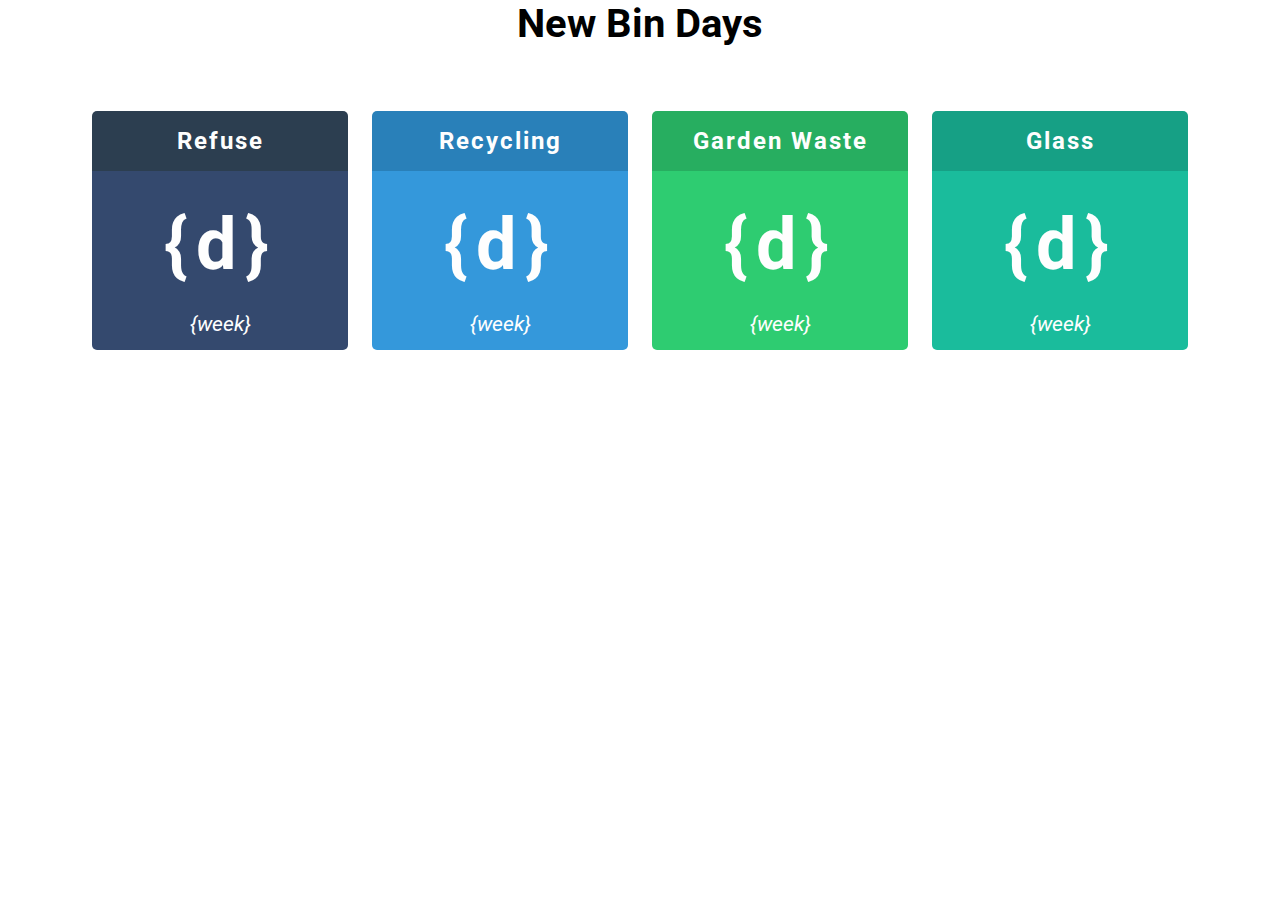
==== out/template-back.html @ d25695d5 "Reworked HTML and CSS to be spread across two pages" ====
<!DOCTYPE html>
<html>
    <head>
        <meta charset="utf-8">
        <link rel="stylesheet" type="text/css" href="css/style.css">
    </head>
    <body>
        <div class="calendar">
            <h1>New Bin Days</h1>
            <div class="calendar-table">
                <div class="block refuse fl">
                    <h2 class="title">Refuse</h2>
                    <div class="content">
                        <p class="day">
                            <span>{d}</span>
                        </p>
                        <p class="week">{week}</p>
                    </div>
                </div>
                <div class="block recycling fl">
                    <h2 class="title">Recycling</h2>
                    <div class="content">
                        <p class="day">
                            <span>{d}</span>
                        </p>
                        <p class="week">{week}</p>
                    </div>
                </div>
                <div class="block garden fl">
                    <h2 class="title">Garden Waste</h2>
                    <div class="content">
                        <p class="day">
                            <span>{d}</span>
                        </p>
                        <p class="week">{week}</p>
                    </div>
                </div>
                <div class="block glass fl">
                    <h2 class="title">Glass</h2>
                    <div class="content">
                        <p class="day">
                            <span>{d}</span>
                        </p>
                        <p class="week">{week}</p>
                    </div>
                </div>
            </div>
        </div>
    </body>
</html>
---- out/css/style.css ----
@import url('https://fonts.googleapis.com/css?family=Roboto');

* {
    margin: 0;
    padding: 0;
    font-family: "Roboto", sans-serif;
    vertical-align: baseline;
    -webkit-box-sizing: border-box;
    -moz-box-sizing: border-box;
    box-sizing: border-box;
}

/* Address CSS */
.stamp {
    position: absolute;
    top: 5px;
    right: 5px;
    max-height: 80px;
    max-width: 80px;
}

.address {
    font-size: 16pt;
    position: relative;
    text-align: justify;
    text-align-last: center;
    padding-top: 10%;
    line-height: 2.5;
}

/* Calendar CSS */
.calendar h1 {
    font-size: 2.5em;
    position: relative;
    text-align: justify;
    text-align-last: center;
    margin-bottom: 5%;
}

.calendar-table {
    width: 100%;
    text-align: center;
    line-height: 1.5;
    font-size: 16px;
    margin-left: auto;
    margin-right: auto;
}

.fl {
    display: inline-block;
}

.block {
    width: 20%;
    margin: 0 10px;
    overflow: hidden;
    -webkit-border-radius: 5px;
    -moz-border-radius: 5px;
}

.title {
    font-size: 18pt;
    color: #FEFEFE;
    line-height: 2.5;
    letter-spacing: 2px;
}

.content {
    position: relative;
    color: #FEFEFE;
    padding: 20px 0px 10px 0px;
}

.day {
    position: relative;
    display: inline-block;
    margin-bottom: 0.62rem;
}

.day span {
    font-size: 4.5rem;
    letter-spacing: 8px;
    font-weight: bold;
}

.week {
    font-style: italic;
    font-size: 1.3rem;
}

.refuse .title {
    background: #2C3E50;
}

.refuse .content {
    background: #34496E;
}

.recycling .title {
	background: #2980B9;
}

.recycling .content {
	background: #3498DB;
}

.garden .title {
	background: #27AE60;
}

.garden .content {
	background: #2ECC71;
}

.glass .title {
	background: #16A085;
}

.glass .content {
	background: #1ABC9C;
}
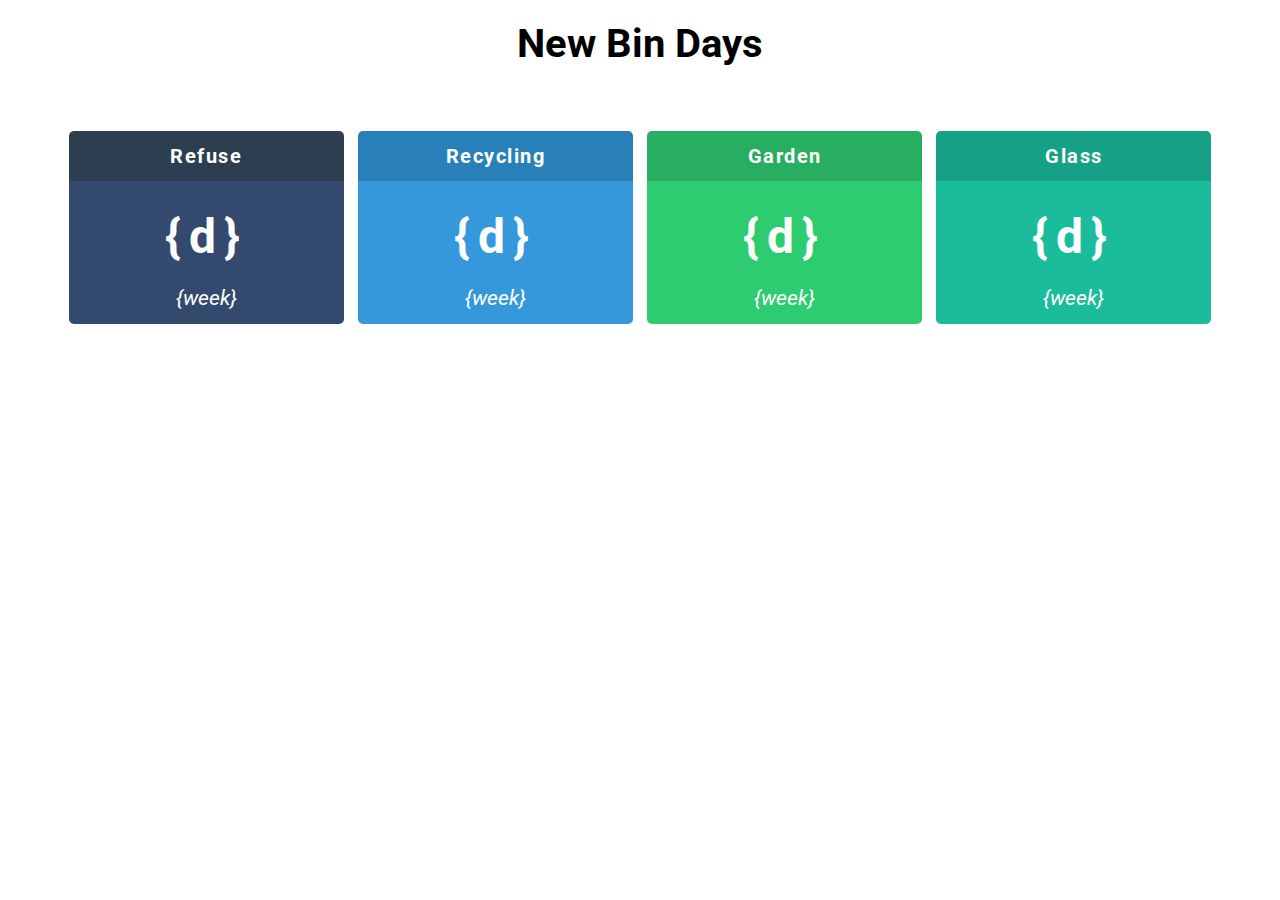
==== commit d787439b: "Reworked CSS to display on A5 size, now works on Chrome PDF printing" ====
--- a/out/template-back.html
+++ b/out/template-back.html
@@ -27,7 +27,7 @@
                     </div>
                 </div>
                 <div class="block garden fl">
-                    <h2 class="title">Garden Waste</h2>
+                    <h2 class="title">Garden</h2>
                     <div class="content">
                         <p class="day">
                             <span>{d}</span>
--- a/out/css/style.css
+++ b/out/css/style.css
@@ -1,4 +1,9 @@
 @import url('https://fonts.googleapis.com/css?family=Roboto');
+
+@media print {
+    @page size: A5 landcape;
+}
+
 
 * {
     margin: 0;
@@ -34,6 +39,7 @@
     position: relative;
     text-align: justify;
     text-align-last: center;
+    margin-top: 20px;
     margin-bottom: 5%;
 }
 
@@ -51,18 +57,18 @@
 }
 
 .block {
-    width: 20%;
-    margin: 0 10px;
+    width: 21.5%;
+    margin: 0 5px;
     overflow: hidden;
     -webkit-border-radius: 5px;
     -moz-border-radius: 5px;
 }
 
 .title {
-    font-size: 18pt;
+    font-size: 15pt;
     color: #FEFEFE;
     line-height: 2.5;
-    letter-spacing: 2px;
+    letter-spacing: 1.5px;
 }
 
 .content {
@@ -78,7 +84,7 @@
 }
 
 .day span {
-    font-size: 4.5rem;
+    font-size: 3rem;
     letter-spacing: 8px;
     font-weight: bold;
 }
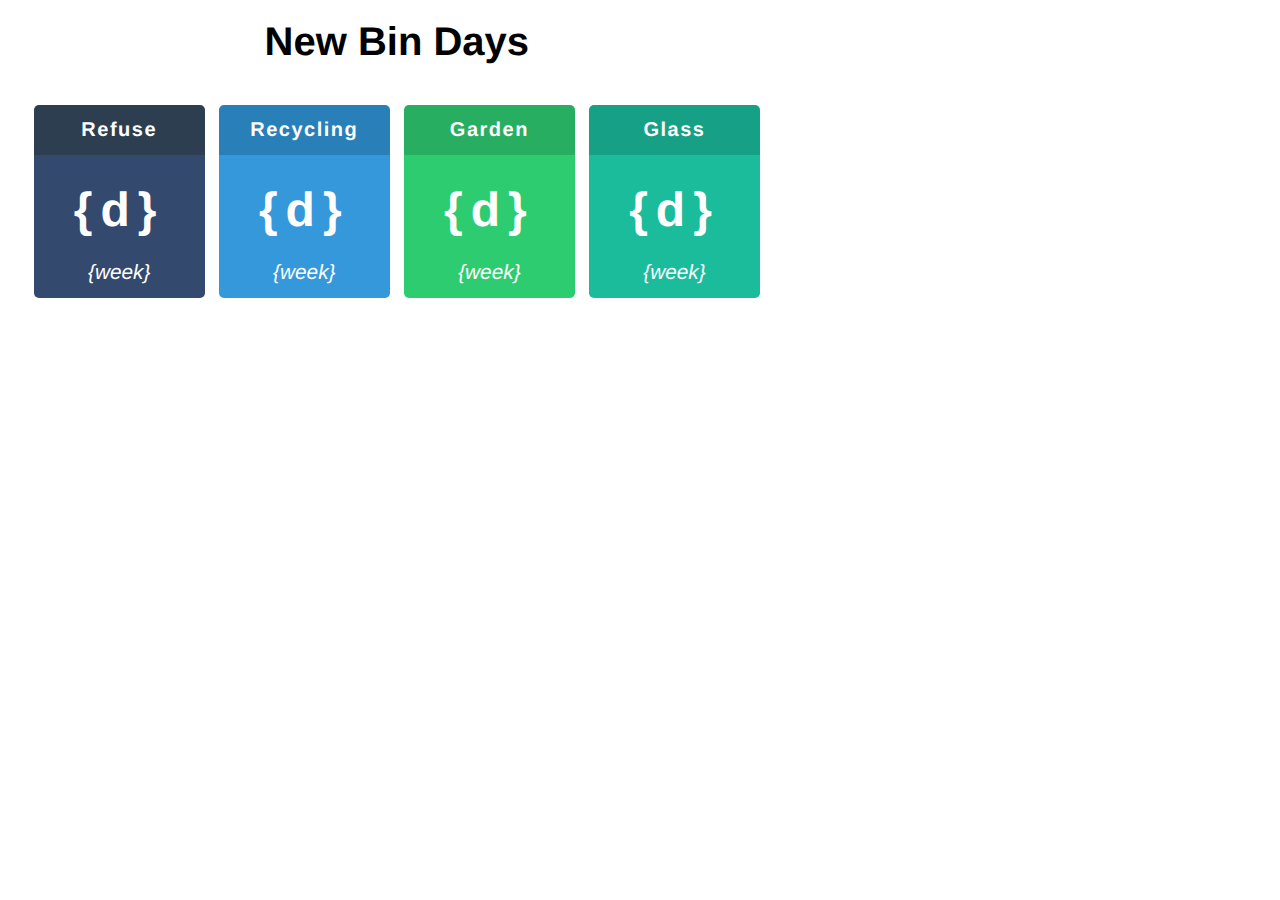
==== commit e76fa089: "Changes font from Robot to local Arial to stop network errors when using wkhtml" ====
--- a/out/template-back.html
+++ b/out/template-back.html
@@ -3,6 +3,12 @@
     <head>
         <meta charset="utf-8">
         <link rel="stylesheet" type="text/css" href="css/style.css">
+        <link rel="stylesheet" type="text/css" href="css/font.css" >
+        <style type="text/css">
+            * {
+                font-family: 'Arial';
+            }
+        </style>
     </head>
     <body>
         <div class="calendar">
--- a/out/css/style.css
+++ b/out/css/style.css
@@ -1,18 +1,16 @@
-@import url('https://fonts.googleapis.com/css?family=Roboto');
-
-@media print {
-    @page size: A5 landcape;
-}
-
-
 * {
     margin: 0;
     padding: 0;
-    font-family: "Roboto", sans-serif;
     vertical-align: baseline;
     -webkit-box-sizing: border-box;
     -moz-box-sizing: border-box;
     box-sizing: border-box;
+}
+
+body {
+    width: 210mm;
+    height: 148mm;
+    text-rendering: geometricPrecision;
 }
 
 /* Address CSS */
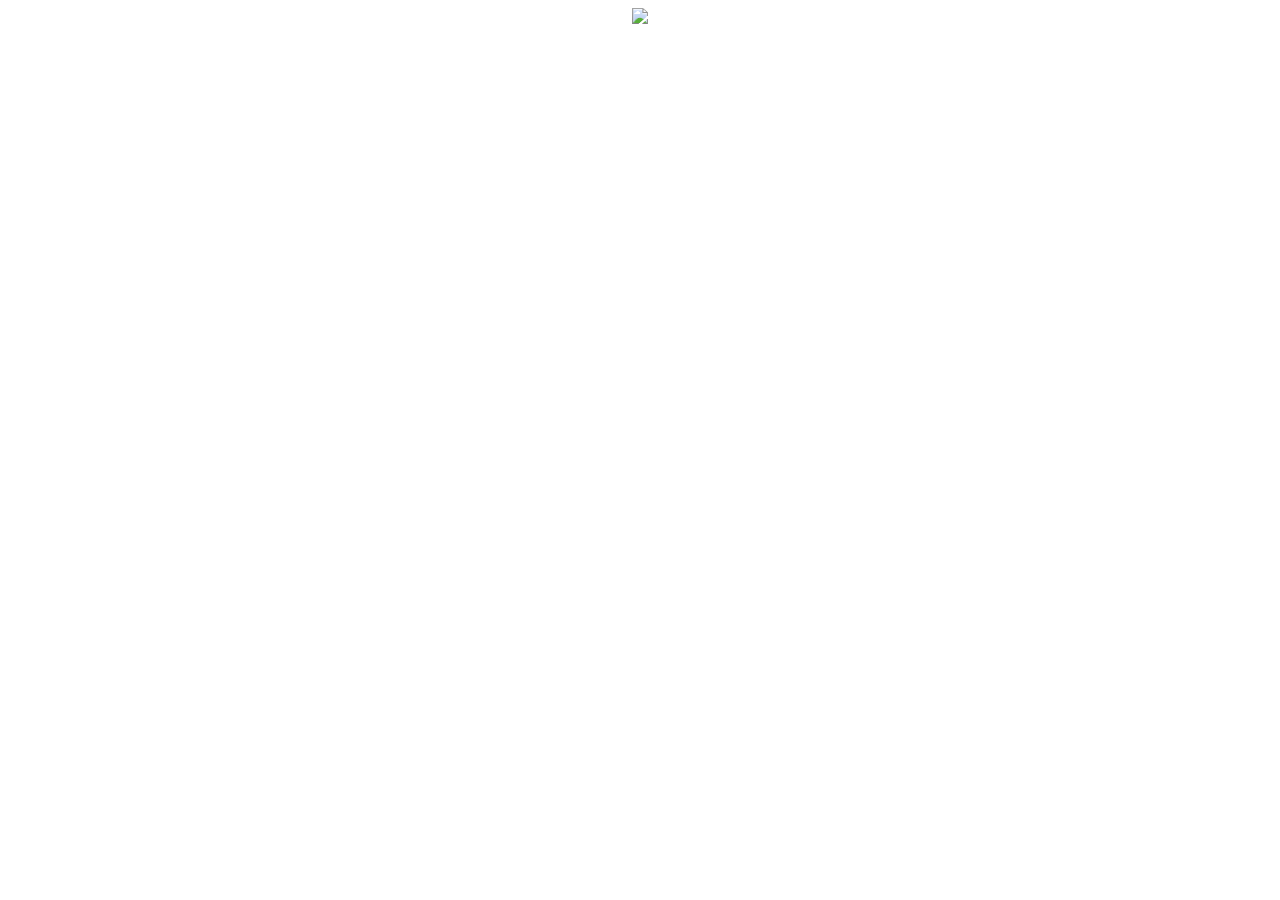
==== commit 9a5f4da8: "Changes HTML date generation to match the new postcard template" ====
--- a/out/template-back.html
+++ b/out/template-back.html
@@ -1,56 +1,47 @@
 <!DOCTYPE html>
 <html>
-    <head>
-        <meta charset="utf-8">
-        <link rel="stylesheet" type="text/css" href="css/style.css">
-        <link rel="stylesheet" type="text/css" href="css/font.css" >
-        <style type="text/css">
-            * {
-                font-family: 'Arial';
-            }
-        </style>
-    </head>
-    <body>
-        <div class="calendar">
-            <h1>New Bin Days</h1>
-            <div class="calendar-table">
-                <div class="block refuse fl">
-                    <h2 class="title">Refuse</h2>
-                    <div class="content">
-                        <p class="day">
-                            <span>{d}</span>
-                        </p>
-                        <p class="week">{week}</p>
-                    </div>
-                </div>
-                <div class="block recycling fl">
-                    <h2 class="title">Recycling</h2>
-                    <div class="content">
-                        <p class="day">
-                            <span>{d}</span>
-                        </p>
-                        <p class="week">{week}</p>
-                    </div>
-                </div>
-                <div class="block garden fl">
-                    <h2 class="title">Garden</h2>
-                    <div class="content">
-                        <p class="day">
-                            <span>{d}</span>
-                        </p>
-                        <p class="week">{week}</p>
-                    </div>
-                </div>
-                <div class="block glass fl">
-                    <h2 class="title">Glass</h2>
-                    <div class="content">
-                        <p class="day">
-                            <span>{d}</span>
-                        </p>
-                        <p class="week">{week}</p>
-                    </div>
-                </div>
-            </div>
-        </div>
-    </body>
+<head>
+    <style>
+        .container {
+            text-align: center;
+            position: relative;
+            font-family: "Impact";
+            color: white;
+        }
+
+        .bin {
+            position: absolute;
+            font-size: 50px;
+        }
+
+        .black-date {
+            left: 255px;
+            top: 757px;
+        }
+
+        .recy-bin-date {
+            left: 700px;
+            top: 757px;
+        }
+
+        .recy-box-date {
+            left: 1150px;
+            top: 757px;
+        }
+
+        .green-bin-date {
+            left: 1550px;
+            top: 757px;
+        }
+    </style>
+</head>
+<body>
+    <div class="container">
+        <img src="./postcard-back.jpg" style="width: 100%">
+        <div class="bin black-date">March<br>6/20</div>
+        <div class="bin recy-bin-date">April<br>1/15</div>
+        <div class="bin recy-box-date">April<br>1/15</div>
+        <div class="bin green-bin-date">March<br>12/26</div>
+    </div>
+</body>
 </html>
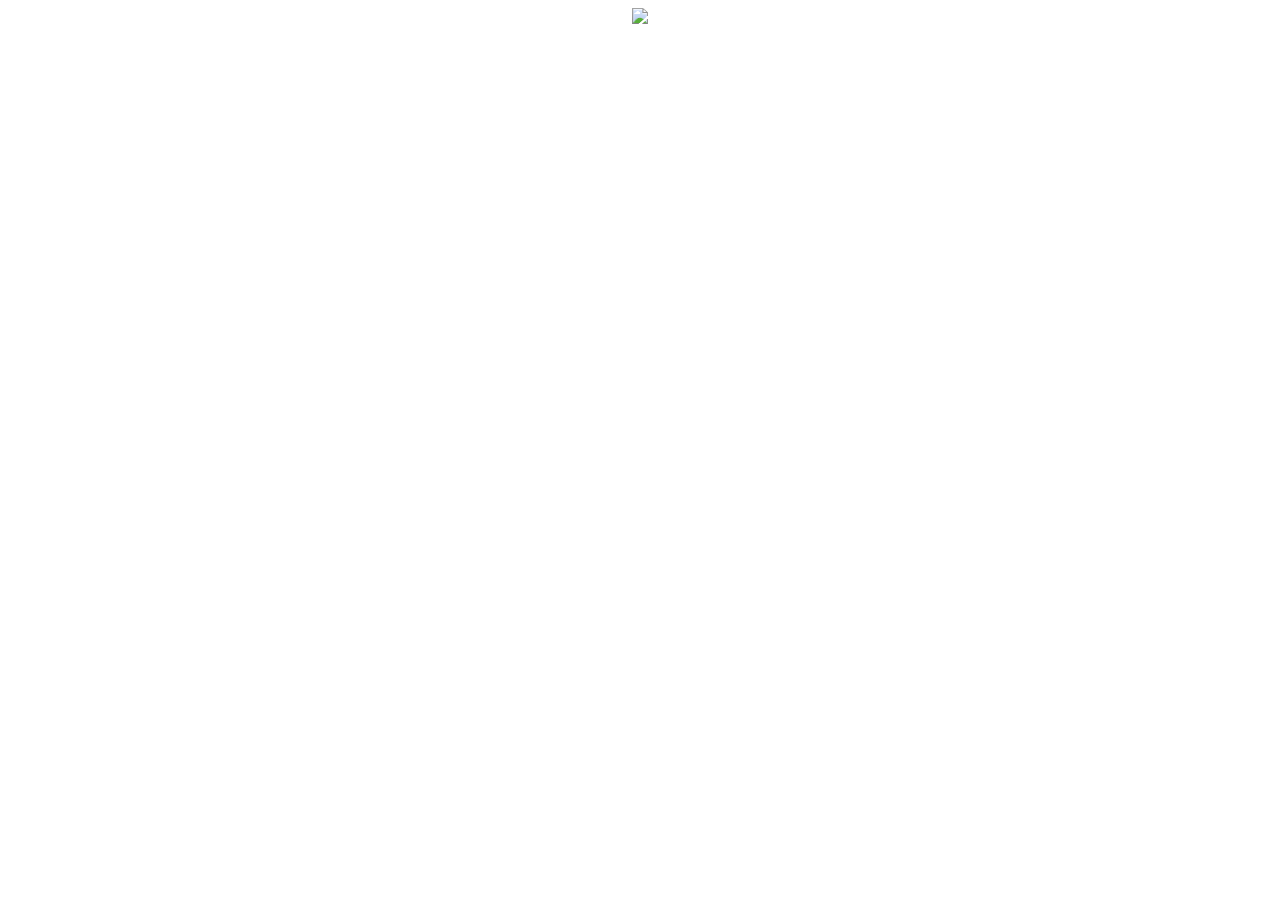
==== commit 7129b6e2: "Fixed CSS positioning for collection dates (although this entire thing is a dead end so we should us" ====
--- a/out/template-back.html
+++ b/out/template-back.html
@@ -11,26 +11,27 @@
 
         .bin {
             position: absolute;
-            font-size: 50px;
+            font-size: 40px;
+            transform: rotate(-4deg);
         }
 
         .black-date {
-            left: 255px;
+            left: 235px;
             top: 757px;
         }
 
         .recy-bin-date {
-            left: 700px;
+            left: 670px;
             top: 757px;
         }
 
         .recy-box-date {
-            left: 1150px;
+            left: 1120px;
             top: 757px;
         }
 
         .green-bin-date {
-            left: 1550px;
+            left: 1535px;
             top: 757px;
         }
     </style>
@@ -38,10 +39,10 @@
 <body>
     <div class="container">
         <img src="./postcard-back.jpg" style="width: 100%">
-        <div class="bin black-date">March<br>6/20</div>
-        <div class="bin recy-bin-date">April<br>1/15</div>
-        <div class="bin recy-box-date">April<br>1/15</div>
-        <div class="bin green-bin-date">March<br>12/26</div>
+		<div class="bin black-date">Thursday<br>10, 24 May</div>
+        <div class="bin recy-bin-date">Thursday<br>10, 24 May</div>
+        <div class="bin recy-box-date">Thursday<br>10, 24 May</div>
+        <div class="bin green-bin-date">Thursday<br>10, 24 May</div>
     </div>
 </body>
 </html>
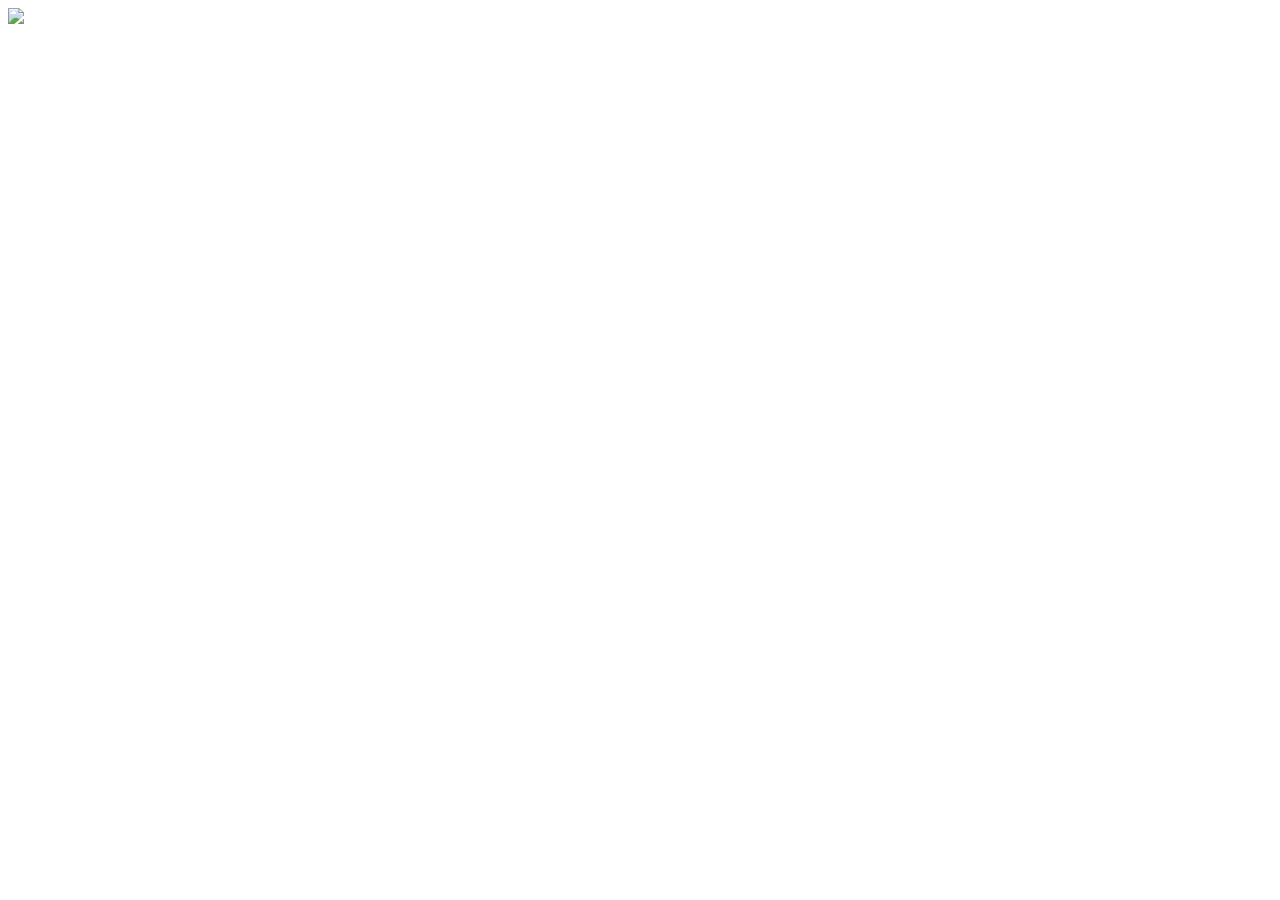
==== commit 69129544: "Fixed anchoring issues by creating a div around the text and positioning that instead" ====
--- a/out/template-back.html
+++ b/out/template-back.html
@@ -3,46 +3,73 @@
 <head>
     <style>
         .container {
-            text-align: center;
             position: relative;
             font-family: "Impact";
             color: white;
         }
 
         .bin {
-            position: absolute;
-            font-size: 40px;
+            font-size: 36px;
             transform: rotate(-4deg);
+            text-align: center;
         }
 
         .black-date {
-            left: 235px;
-            top: 757px;
+            position: absolute;
+            width: 170px;
+            height: 120px;
+            left: 240px;
+            top: 750px;
         }
 
         .recy-bin-date {
+            position: absolute;
+            width: 170px;
+            height: 120px;
             left: 670px;
-            top: 757px;
+            top: 750px;
         }
 
         .recy-box-date {
-            left: 1120px;
-            top: 757px;
+            position: absolute;
+            width: 170px;
+            height: 85px;
+            left: 1110px;
+            top: 765px;
         }
 
         .green-bin-date {
-            left: 1535px;
-            top: 757px;
+            position: absolute;
+            width: 170px;
+            height: 85px;
+            left: 1530px;
+            top: 750px;
         }
     </style>
 </head>
 <body>
     <div class="container">
         <img src="./postcard-back.jpg" style="width: 100%">
-		<div class="bin black-date">Thursday<br>10, 24 May</div>
-        <div class="bin recy-bin-date">Thursday<br>10, 24 May</div>
-        <div class="bin recy-box-date">Thursday<br>10, 24 May</div>
-        <div class="bin green-bin-date">Thursday<br>10, 24 May</div>
+        <div class="black-date">
+            <div class="bin">
+                Wednesday<br>10, 24<br>May
+            </div>
+        </div>
+        <div class="recy-bin-date">
+            <div class="bin">
+                Friday<br>10, 24<br>May
+            </div>
+        </div>
+        <div class="recy-box-date">
+            <div class="bin">
+                Wednesday<br>10, 24 May
+            </div>
+        </div>
+        <div class="green-bin-date">
+            <div class="bin">
+                No<br>collection
+            </div>
+        </div>
     </div>
 </body>
 </html>
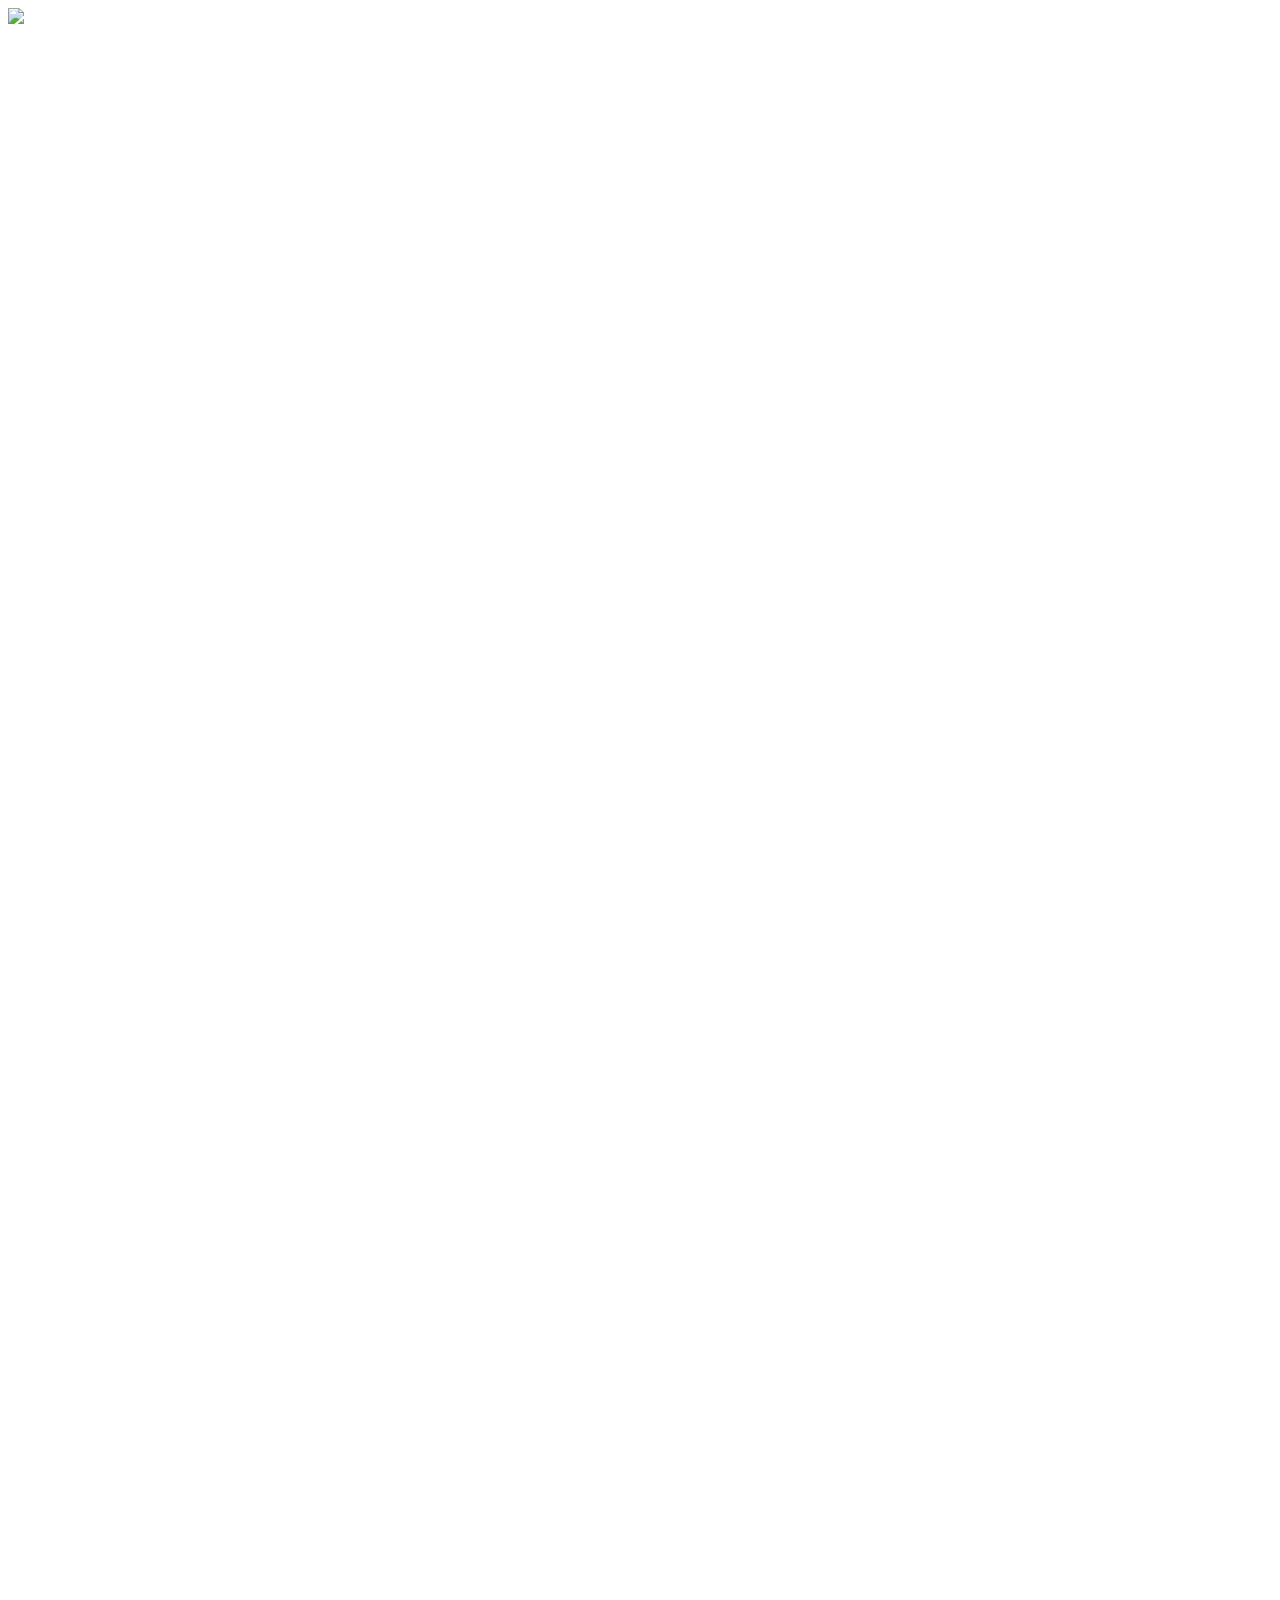
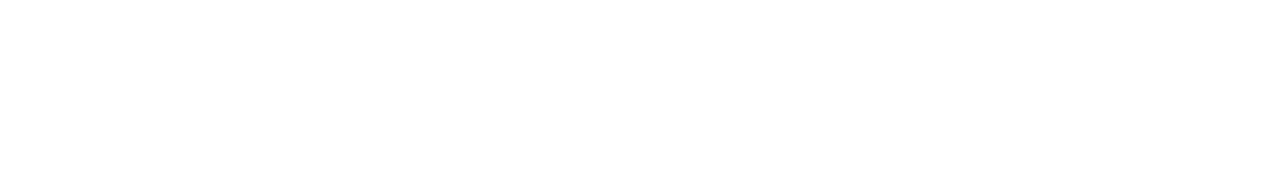
==== commit f80fa469: "Changed template to have fixed body and updated PDF script to generate correctly" ====
--- a/out/template-back.html
+++ b/out/template-back.html
@@ -2,54 +2,59 @@
 <html>
 <head>
     <style>
-        .container {
-            position: relative;
-            font-family: "Impact";
-            color: white;
-        }
+    body {
+        width: 2480px;
+        height: 1754px;
+    }
 
-        .bin {
-            font-size: 36px;
-            transform: rotate(-4deg);
-            text-align: center;
-        }
+    .container {
+        position: relative;
+        font-family: "Impact";
+        color: white;
+    }
 
-        .black-date {
-            position: absolute;
-            width: 170px;
-            height: 120px;
-            left: 240px;
-            top: 750px;
-        }
+    .bin {
+        font-size: 50px;
+        transform: rotate(-4deg);
+        text-align: center;
+    }
 
-        .recy-bin-date {
-            position: absolute;
-            width: 170px;
-            height: 120px;
-            left: 670px;
-            top: 750px;
-        }
+    .black-date {
+        position: absolute;
+        width: 210px;
+        height: 230px;
+        left: 310px;
+        top: 915px;
+    }
 
-        .recy-box-date {
-            position: absolute;
-            width: 170px;
-            height: 85px;
-            left: 1110px;
-            top: 765px;
-        }
+    .recy-bin-date {
+        position: absolute;
+        width: 210px;
+        height: 230px;
+        left: 880px;
+        top: 915px;
+    }
 
-        .green-bin-date {
-            position: absolute;
-            width: 170px;
-            height: 85px;
-            left: 1530px;
-            top: 750px;
-        }
+    .recy-box-date {
+        position: absolute;
+        width: 300px;
+        height: 140px;
+        left: 1420px;
+        top: 1000px;
+    }
+
+    .green-bin-date {
+        position: absolute;
+        width: 210px;
+        height: 230px;
+        left: 2005px;
+        top: 915px;
+    }
     </style>
 </head>
 <body>
     <div class="container">
-        <img src="./postcard-back.jpg" style="width: 100%">
+        <img src="./postcard-back.png" style="width: 100%">
         <div class="black-date">
             <div class="bin">
                 Wednesday<br>10, 24<br>May
@@ -67,7 +72,7 @@
         </div>
         <div class="green-bin-date">
             <div class="bin">
-                No<br>collection
+                Not<br>collected
             </div>
         </div>
     </div>
